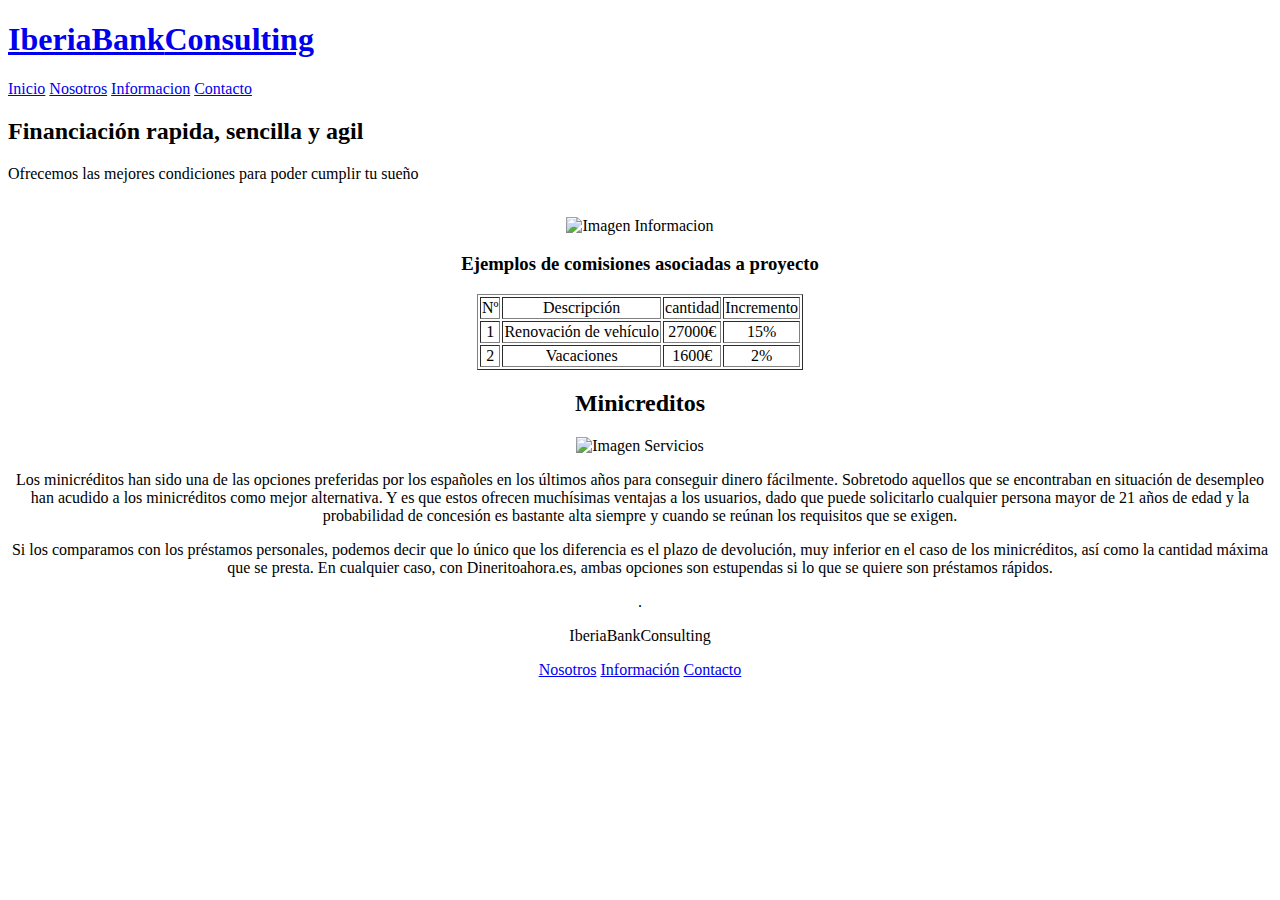
==== index.html @ c8808a9b "Create index.html" ====
<!DOCTYPE html>
<!--Jorge Cobos-->
<html lang="en">
<head>
    <title>IberiaBank</title>
    <link href="https://fonts.googleapis.com/css?family=Open+Sans|PT+Sans:400,700" rel="stylesheet">
    <link rel="stylesheet" href="css/style.css">
	<!--Favicon-->
	<link rel="icon" type="img/favicon.png" href="img/favicon.png">
</head>
<body><!--Menu-->
    <header class="site-header">
        <div class="contenedor">
            <div class="barra">
                <a href="index.html">
                    <h1 class="no-margin">IberiaBank<span>Consulting</span></h1>
                </a>
                <nav class="navegacion">
					<a href="#">Inicio</a>
                    <a href="nosotros.html">Nosotros</a>
                    <a href="informacion.html">Informacion</a>
                    <a href="contacto.html">Contacto</a>
                </nav>
            </div>
            <div class="texto-header">
                <h2 class="no-margin">Financiación rapida, sencilla y agil</h2>
                <p class="no-margin">Ofrecemos las mejores condiciones para poder cumplir tu sueño</p>
            </div>
        </div>
    </header>
	</br><!-- Tabla -->
	<center>
	 <img src="img/img-contacto.png" alt="Imagen Informacion">
	<h3>Ejemplos de comisiones asociadas a proyecto</h3>
	<table border="1" style="text-align:center;" background="img/contacto.jpg">
	<tbody>
			<tr>
				<td>Nº</td>
				<td>Descripción</td>
				<td>cantidad</td>
				<td>Incremento</td>
			</tr>
			<tr>
				<td>1</td>
				<td>Renovación de vehículo</td>
				<td>27000€</td>
				<td>15%</td>
			</tr>
				<tr>
				<td>2</td>
			<td>Vacaciones</td>
				<td>1600€</td>
				<td>2%</td>
				</tr>
			</tbody>
		</table><!--Servicios-->
	<main class="contenedor">
        <h2 class="centrar-texto">Minicreditos</h2>
        <div class="grid">
            <div class="columnas-6">
                <img src="img/img-ser.jpg" alt="Imagen Servicios">
            </div>
            <div class="columnas-6">
                <p>Los minicréditos han sido una de las opciones preferidas por los españoles en los últimos años para conseguir dinero fácilmente. Sobretodo aquellos que se encontraban en situación de desempleo han acudido a los minicréditos como mejor alternativa. Y es que estos ofrecen muchísimas ventajas a los usuarios, dado que puede solicitarlo cualquier persona mayor de 21 años de edad y la probabilidad de concesión es bastante alta siempre y cuando se reúnan los requisitos que se exigen.
                <p>Si los comparamos con los préstamos personales, podemos decir que lo único que los diferencia es el plazo de devolución, muy inferior en el caso de los minicréditos, así como la cantidad máxima que se presta. En cualquier caso, con Dineritoahora.es, ambas opciones son estupendas si lo que se quiere son préstamos rápidos.</p>
                .</p>
            </div>
        </div>
    </main><!--Footer-->
    <footer class="site-footer">
        <div class="contenedor">
            <div class="barra">
                <p class="no-margin">IberiaBank<span>Consulting</span></p>
                <nav class="navegacion">
                    <a href="nosotros.html">Nosotros</a>
                    <a href="informacion.html">Información</a>
                    <a href="contacto.html">Contacto</a>
                </nav>
            </div>
        </div>
    </footer>
</body>
</html>
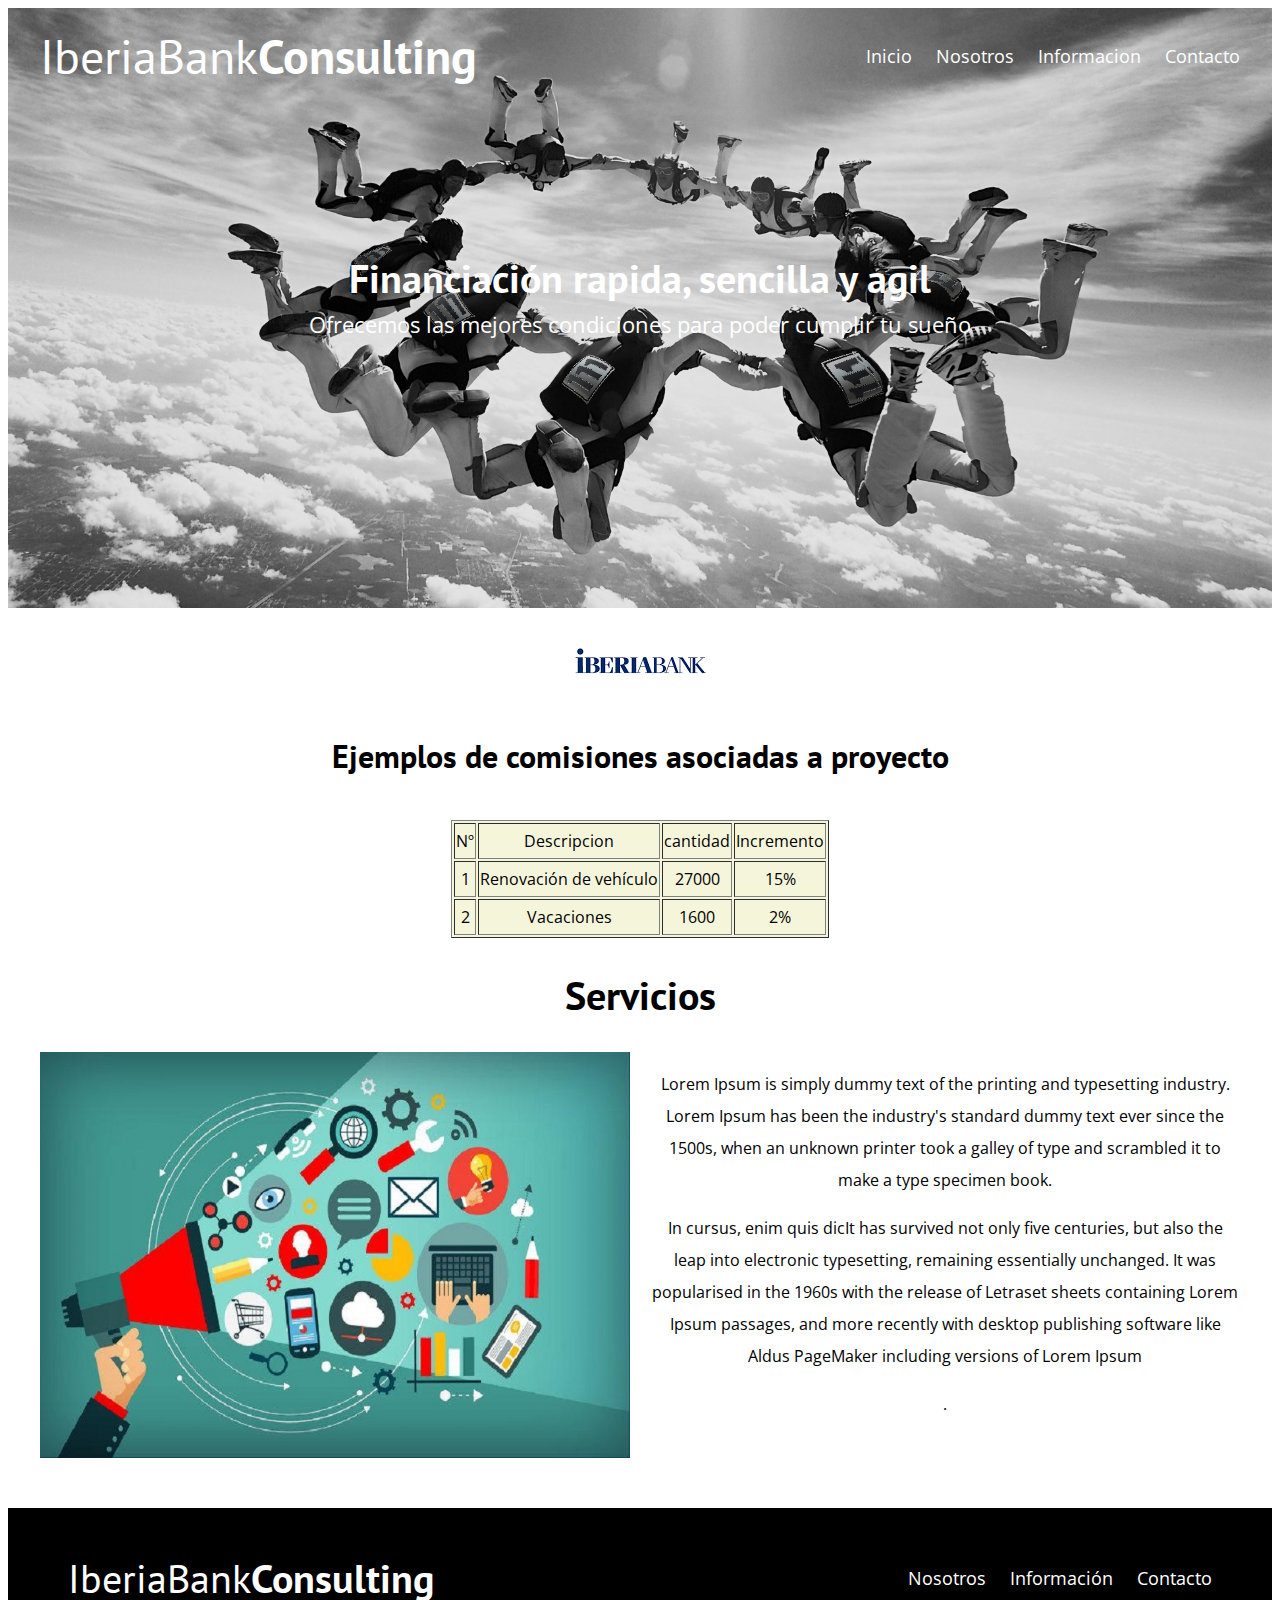
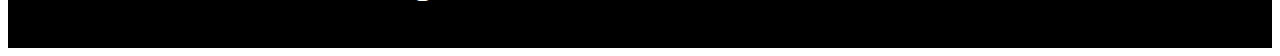
==== commit a453d166: "Update index.html" ====
--- a/index.html
+++ b/index.html
@@ -6,7 +6,7 @@
     <link href="https://fonts.googleapis.com/css?family=Open+Sans|PT+Sans:400,700" rel="stylesheet">
     <link rel="stylesheet" href="css/style.css">
 	<!--Favicon-->
-	<link rel="icon" type="img/favicon.png" href="img/favicon.png">
+	<link rel="icon" type="imgd/png" href="img/favicon.png">
 </head>
 <body><!--Menu-->
     <header class="site-header">
@@ -36,33 +36,33 @@
 	<tbody>
 			<tr>
 				<td>Nº</td>
-				<td>Descripción</td>
+				<td>Descripcion</td>
 				<td>cantidad</td>
 				<td>Incremento</td>
 			</tr>
 			<tr>
 				<td>1</td>
 				<td>Renovación de vehículo</td>
-				<td>27000€</td>
+				<td>27000</td>
 				<td>15%</td>
 			</tr>
 				<tr>
 				<td>2</td>
 			<td>Vacaciones</td>
-				<td>1600€</td>
+				<td>1600</td>
 				<td>2%</td>
 				</tr>
 			</tbody>
 		</table><!--Servicios-->
 	<main class="contenedor">
-        <h2 class="centrar-texto">Minicreditos</h2>
+        <h2 class="centrar-texto">Servicios</h2>
         <div class="grid">
             <div class="columnas-6">
                 <img src="img/img-ser.jpg" alt="Imagen Servicios">
             </div>
             <div class="columnas-6">
-                <p>Los minicréditos han sido una de las opciones preferidas por los españoles en los últimos años para conseguir dinero fácilmente. Sobretodo aquellos que se encontraban en situación de desempleo han acudido a los minicréditos como mejor alternativa. Y es que estos ofrecen muchísimas ventajas a los usuarios, dado que puede solicitarlo cualquier persona mayor de 21 años de edad y la probabilidad de concesión es bastante alta siempre y cuando se reúnan los requisitos que se exigen.
-                <p>Si los comparamos con los préstamos personales, podemos decir que lo único que los diferencia es el plazo de devolución, muy inferior en el caso de los minicréditos, así como la cantidad máxima que se presta. En cualquier caso, con Dineritoahora.es, ambas opciones son estupendas si lo que se quiere son préstamos rápidos.</p>
+                <p>Lorem Ipsum is simply dummy text of the printing and typesetting industry. Lorem Ipsum has been the industry's standard dummy text ever since the 1500s, when an unknown printer took a galley of type and scrambled it to make a type specimen book. 
+                <p>In cursus, enim quis dicIt has survived not only five centuries, but also the leap into electronic typesetting, remaining essentially unchanged. It was popularised in the 1960s with the release of Letraset sheets containing Lorem Ipsum passages, and more recently with desktop publishing software like Aldus PageMaker including versions of Lorem Ipsum</p>
                 .</p>
             </div>
         </div>
--- a/css/style.css
+++ b/css/style.css
@@ -0,0 +1,241 @@
+/** Jorge Cobos **/
+html {
+    box-sizing: border-box;
+    font-size: 62.5%; /** 1rem = 10px **/
+}
+*, *:before, *:after {
+    box-sizing: inherit;
+}
+body {
+    font-family: 'Open Sans', sans-serif;
+    font-size: 1.6rem;
+    line-height: 2;
+}
+/** Globales **/
+.contenedor {
+    max-width: 1200px;
+    width: 95%;
+    margin: 0 auto;
+}
+h1, h2, h3, h4 {
+    font-family: 'PT Sans', sans-serif;
+}
+h1 {
+    font-size: 4.8rem;
+}
+h2 {
+    font-size: 4rem;
+    line-height: 1.2;
+}
+h3 {
+    font-size: 3.2rem;
+}
+h4{
+    font-size: 2.8rem;
+}
+img {
+    max-width: 100%;
+}
+/** Utilidades **/
+.centrar-texto {
+    text-align: center;
+}
+.no-margin {
+    margin: 0;
+}
+
+/** Grid **/
+@media (min-width: 768px) {
+    .grid {
+        display: flex;
+        justify-content: space-between;
+        flex-wrap: wrap;
+    }
+    .centrar-columnas {
+        justify-content: center;
+    }
+    .columnas-4 {
+        flex: 0 0 calc(33.3% - 1rem);
+    }
+    .columnas-6 {
+        flex: 0 0 calc(50% - 1rem);
+    }
+    .columnas-8 {
+        flex: 0 0 calc(66.6% - 1rem);
+    }
+    .columnas-10 {
+        flex: 0 0 calc(83.3% - 1rem);
+    }
+    .columnas-12 {
+        flex: 0 0 100%;
+    }
+}
+
+/** Botones **/
+.btn {
+    display: block;
+    text-align: center;
+    padding: 1rem 3rem;
+    margin: 2rem 0;
+    color: #ffffff;
+    text-decoration: none;
+    font-family: 'PT Sans', sans-serif;
+    font-weight: 700;
+    text-transform: uppercase;
+    font-size: 2rem;
+    flex: 0 0 100%;
+}
+.btn:hover {
+    cursor: pointer;
+}
+@media (min-width: 768px) {
+    .btn {
+        display: inline-block;
+        flex: 0 0 auto;
+    }
+}
+
+.btn-primario {
+    background-color: #000000;
+}
+.btn-secundario {
+    background-color: #784d3c;
+}
+
+/** Header **/
+@media (min-width:768px) {
+    .barra {
+        display: flex;
+        justify-content: space-between;
+        align-items: center;
+    }
+}
+.site-header {
+    background-image: url(../img/banner.jpg);
+    background-repeat: no-repeat;
+    background-position: center center;
+    background-size: cover;
+    height: 60rem;
+}
+.site-header a {
+    color: #ffffff;
+    text-decoration: none;
+}
+.site-header h1 {
+    text-align: center;
+    font-weight: 400;
+}
+.site-header h1 span {
+    font-weight: 700;
+}
+/** Navegacion **/
+.navegacion a {
+    text-align: center;
+    display: block;
+    font-size: 1.8rem;
+    color: #ffffff;
+    text-decoration: none;
+}
+@media (min-width: 768px) {
+    .navegacion a {
+        display: inline;
+        margin-right: 2rem;
+    }
+    .navegacion a:last-of-type {
+        margin: 0;
+    }
+}
+
+/** header texto **/
+.texto-header {
+    color: #ffffff;
+    text-align: center;
+    margin-top: 5rem;
+}
+@media (min-width: 768px) {
+    .texto-header{
+        margin-top: 15rem;
+    }
+}
+.texto-header p {
+    font-size: 2.2rem;
+}
+
+/** Contenido Principal Home **/
+.contenido-principal {
+    display: flex;
+    flex-wrap: wrap;
+}
+.blog, 
+.cursos {
+    flex: 0 0 100%;
+}
+.cursos {
+    order: -1;
+}
+.curso {
+    padding-top: 3rem;
+    padding-bottom: 3rem;
+    border-bottom: 1px solid #e1e1e1;
+}
+.curso:last-of-type {
+    border-bottom: none;
+}
+.curso p {
+    font-family: 'PT Sans', sans-serif;
+    font-weight: 700;
+    font-size: 2rem;
+}
+.curso p span,
+.curso p.descripcion  {
+    font-weight: 400;
+}
+
+/** Footer **/
+.site-footer {
+    background-color: #000000;
+    padding: 3rem;
+    margin-top: 4rem;
+}
+.site-footer p {
+    color: #ffffff;
+    font-size: 4rem;
+    font-weight: 400;
+    font-family: 'PT Sans', sans-serif;
+    text-align: center;
+}
+.site-footer p span {
+    font-weight: 700;
+}
+
+/** Contacto **/
+.formulario-contacto {
+    background-color: #ffffff;
+    padding: 5rem;
+}
+@media (min-width: 768px) {
+    .formulario-contacto {
+        margin-top: -10rem;
+    }
+}
+.formulario-contacto .campo {
+    display: flex;
+    justify-content: space-between;
+    margin-bottom: 2rem;
+}
+.formulario-contacto .campo label {
+    flex: 0 0 8rem;
+}
+.formulario-contacto .campo input:not([type="submit"]),
+.formulario-contacto textarea{
+    flex: 1;
+    border: 1px solid #e1e1e1;
+    padding: 1rem;
+}
+.formulario-contacto textarea {
+    height: 20rem;
+}
+.formulario-contacto .enviar {
+    display: flex;
+    justify-content: flex-end;
+}